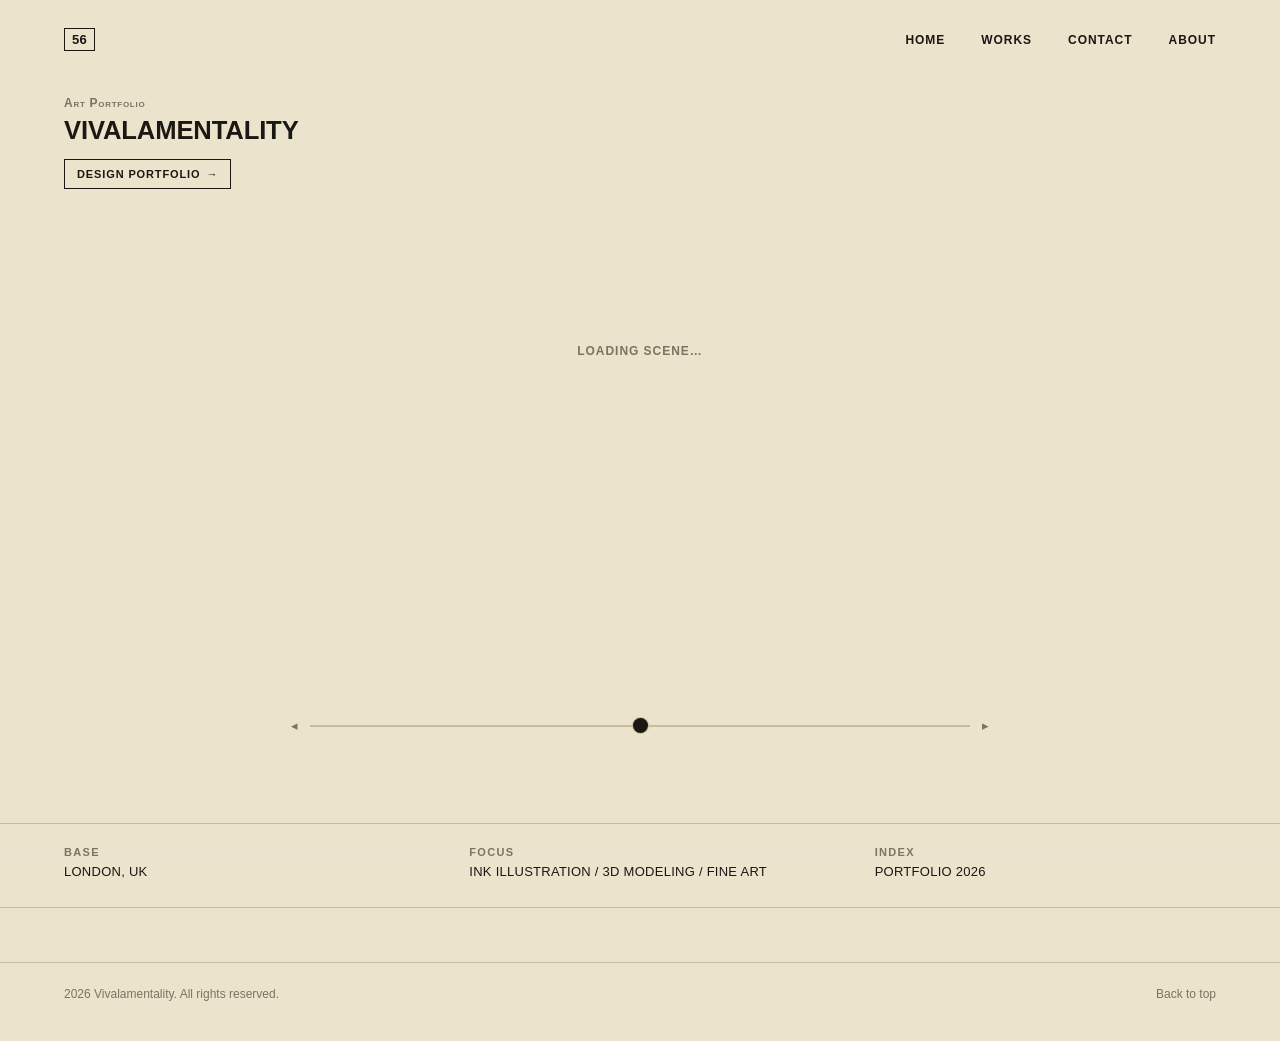
==== index.html @ f4236f4a "Add 'Design Portfolio' CTA button to the home hero New .hero__cta link under the VIVALAMENTALITY wor" ====
<!DOCTYPE html>
<html lang="en">
<head>
<meta charset="UTF-8" />
<meta name="viewport" content="width=device-width, initial-scale=1.0" />
<title>Platon — Fine Art & 3D</title>
<meta name="description" content="Platon — ink and pen fine art alongside 3D modeling and interactive work." />

<link rel="icon" type="image/svg+xml" href="favicon.svg" />
<link rel="stylesheet" href="css/style.css?v=19" />

<!-- Import map so the browser resolves the bare "three" specifier used in the js/ modules.
     This loads Three.js from a CDN, so the page needs an internet connection and must be
     served over http/https, not opened as a bare file:// — see README.md. -->
<script type="importmap">
{
  "imports": {
    "three": "https://unpkg.com/three@0.160.0/build/three.module.js",
    "three/addons/": "https://unpkg.com/three@0.160.0/examples/jsm/"
  }
}
</script>
</head>
<body>

<!-- ============================= HERO ============================= -->
<header class="hero" id="home">

  <nav class="nav">
    <a class="nav__mark" href="index.html" aria-label="Platon — home">
      <span class="stamp">56</span>
    </a>
    <ul class="nav__links">
      <li><a href="index.html">Home</a></li>
      <li><a href="works.html">Works</a></li>
      <li><a href="contact.html">Contact</a></li>
      <li><a href="about.html">About</a></li>
    </ul>
  </nav>

  <!-- A compact corner overlay — the model (below) is the actual focus. -->
  <div class="hero__layout">
    <div class="hero__text">
      <p class="eyebrow reveal">Art Portfolio</p>
      <h1 class="wordmark reveal"><span>VIVALAMENTALITY</span></h1>
      <a class="hero__cta reveal" href="https://vivadesigns.netlify.app" target="_blank" rel="noopener">
        Design Portfolio <span class="hero__cta__arrow" aria-hidden="true">→</span>
      </a>
    </div>

    <div class="hero__model">
      <div class="hero__stage">
        <canvas id="scene" aria-hidden="true"></canvas>
        <!-- Filled in by js/main.js with one button per clickable object,
             repositioned every frame to track that object on screen. -->
        <div class="hotspot-layer"></div>
        <p class="hero__loading">Loading scene…</p>
      </div>

      <div class="hero__rotate">
        <span class="hero__rotate-label" aria-hidden="true">◂</span>
        <input
          type="range"
          class="hero__rotate-slider"
          min="-180"
          max="180"
          value="0"
          step="1"
          aria-label="Rotate the model left or right"
        />
        <span class="hero__rotate-label" aria-hidden="true">▸</span>
      </div>
    </div>
  </div>

  <div class="hero__meta reveal">
    <div class="meta__item">
      <span class="meta__label">Base</span>
      <!-- EDIT ME: confirm city/country -->
      <span class="meta__value">London, UK</span>
    </div>
    <div class="meta__item">
      <span class="meta__label">Focus</span>
      <span class="meta__value">Ink Illustration / 3D Modeling / Fine Art</span>
    </div>
    <div class="meta__item">
      <span class="meta__label">Index</span>
      <span class="meta__value">Portfolio 2026</span>
    </div>
  </div>
</header>

<!-- Follows the cursor while hovering a 3D hotspot, previewing the work
     behind it. Deliberately outside the hero so its position:fixed is
     always relative to the viewport (see the CSS comment above
     .hotspot-plaque). -->
<div class="hotspot-plaque" id="hotspotPlaque">
  <img class="hotspot-plaque__thumb" id="hotspotPlaqueThumb" alt="" />
  <span class="hotspot-plaque__text">
    <span class="hotspot-plaque__title" id="hotspotPlaqueTitle"></span>
    <span class="hotspot-plaque__hint">View work →</span>
  </span>
</div>

<!--
  MARQUEE — every work (WORKS + NEW_WORKS — see js/works-data.js; not
  Sketches or Banned, kept out on purpose), scrolling continuously right to
  left. Filled in by js/marquee.js, which writes the list twice back to
  back so the loop is seamless (see the marquee-scroll keyframes in
  css/style.css, which translate exactly -50%). Add/remove works in
  js/works-data.js, not here.
-->
<div class="marquee" aria-label="Scrolling preview of all works">
  <div class="marquee__track" id="marqueeTrack"></div>
</div>

<footer class="footer">
  <span>2026 Vivalamentality. All rights reserved.</span>
  <a href="#home">Back to top</a>
</footer>

<script type="module" src="js/main.js?v=19"></script>
<script type="module" src="js/marquee.js?v=6"></script>
</body>
</html>
---- css/style.css ----
/* ==========================================================================
   PLATON — FINE ART & 3D PORTFOLIO
   Design tokens live at the top as custom properties. Everything below is
   built off them — change a value here rather than hunting through rules.
   ========================================================================== */

/* ---- Typeface: Helvetica + Akzidenz-Grotesk ----
   Both are licensed commercial typefaces — there is no free CDN source for
   either, so nothing is loaded over the network for them. If you own
   licensed webfont files for Akzidenz-Grotesk, drop them in assets/fonts/
   using exactly these filenames and they'll be picked up automatically with
   no other changes:
     assets/fonts/AkzidenzGrotesk-Regular.woff2
     assets/fonts/AkzidenzGrotesk-Bold.woff2
   Until then, the stack falls back to Helvetica Neue / Helvetica / Arial —
   whichever the visitor's system already has (Helvetica ships on macOS/iOS;
   Windows substitutes Arial, which is metrically identical). */
@font-face {
  font-family: "Akzidenz-Grotesk";
  src: url("../assets/fonts/AkzidenzGrotesk-Regular.woff2") format("woff2");
  font-weight: 400;
  font-display: swap;
}
@font-face {
  font-family: "Akzidenz-Grotesk";
  src: url("../assets/fonts/AkzidenzGrotesk-Bold.woff2") format("woff2");
  font-weight: 700;
  font-display: swap;
}

/* A rough, hand-stencilled display face — used only by the "Stencil It"
   tool on the War canvas page (canvas.html, see .stencil-tool below).
   Uppercase letters only; no digits or punctuation, so every rule using
   it lists a normal fallback right after it, letting the browser drop
   into --font-display glyph-by-glyph for whatever this doesn't cover. */
@font-face {
  font-family: "Warfont";
  src: url("../assets/fonts/Warfont-Regular.ttf") format("truetype");
  font-weight: 400;
  font-display: swap;
}

:root {
  /* ---- Color: aged-paper beige, near-black ink, and a muted stamp-red
     pulled straight from the accent marks in the artwork itself (the red
     stitching, the hazard stamp, the boxed rubber-stamp labels). ---- */
  --paper:      #ece3cd;
  --paper-dim:  #ddd2b4;
  --ink:        #1b1712;
  --muted:      #7c7360;
  --line:       #c8bc9c;
  --accent:     #a23a2c;
  --accent-ink: #fbf3e2;

  --font-display: "Akzidenz-Grotesk", "Helvetica Neue", Helvetica, Arial, sans-serif;
  --font-body: "Helvetica Neue", Helvetica, Arial, sans-serif;

  --container: 1280px;
  --gutter: clamp(24px, 5vw, 72px);
}

/* Dark mode: paper and ink swap roles — a piece lit on a dark gallery wall
   rather than a straight color inversion. */
@media (prefers-color-scheme: dark) {
  :root {
    --paper:      #14120e;
    --paper-dim:  #1d1a14;
    --ink:        #ece3cd;
    --muted:      #948a70;
    --line:       #332e22;
    --accent:     #d0584a;
    --accent-ink: #14120e;
  }
}
/* Explicit theme-toggle overrides win over the media query in both directions */
:root[data-theme="dark"] {
  --paper:      #14120e;
  --paper-dim:  #1d1a14;
  --ink:        #ece3cd;
  --muted:      #948a70;
  --line:       #332e22;
  --accent:     #d0584a;
  --accent-ink: #14120e;
}
:root[data-theme="light"] {
  --paper:      #ece3cd;
  --paper-dim:  #ddd2b4;
  --ink:        #1b1712;
  --muted:      #7c7360;
  --line:       #c8bc9c;
  --accent:     #a23a2c;
  --accent-ink: #fbf3e2;
}

/* ---- Reset ---- */
* { box-sizing: border-box; }
html { scroll-behavior: smooth; }
body {
  margin: 0;
  background: var(--paper);
  color: var(--ink);
  font-family: var(--font-body);
  -webkit-font-smoothing: antialiased;
  overflow-x: hidden;
}
a { color: inherit; text-decoration: none; }
ul { margin: 0; padding: 0; list-style: none; }
h1, h2, h3, p { margin: 0; }
button { font: inherit; color: inherit; }

@media (prefers-reduced-motion: reduce) {
  html { scroll-behavior: auto; }
  * { animation-duration: 0.001ms !important; transition-duration: 0.001ms !important; }
}

/* A small boxed "stamp" mark — echoes the rubber-stamp product labels
   ("DESTROY", "This product contains ANGER...") that recur in the work. */
.stamp {
  display: inline-flex;
  align-items: center;
  border: 1.5px solid var(--ink);
  padding: 3px 7px;
  font-family: var(--font-display);
  font-weight: 700;
  font-size: 13px;
  letter-spacing: 0.03em;
  color: var(--ink);
}

/* ==========================================================================
   HERO
   ========================================================================== */
.hero {
  position: relative;
  min-height: 100svh;
  display: flex;
  flex-direction: column;
  overflow: hidden;
}

/* The model is centered in the hero and dominates it (see the sizing on
   .hero__model below) — clamped by both viewport width and height so it
   never overflows on short or narrow screens. Text sits as a compact
   corner overlay instead of sharing a column with the model, so nothing
   competes with it for space. */
.hero__layout {
  flex: 1;
  display: flex;
  align-items: center;
  justify-content: center;
  padding: 0 var(--gutter);
}

.hero__text {
  position: absolute;
  top: 96px;
  left: var(--gutter);
  z-index: 4;
  max-width: 220px;
  pointer-events: none; /* the model sits centered behind/around it; never block its clicks */
}

/* Wraps the canvas stage and the rotate slider so the slider always reads
   as "attached to" the model, not a separate floating control. The model
   is the point of this page — sized to ~80% of the viewport in both
   directions (whichever is tighter), so text stays a small corner note. */
.hero__model {
  display: flex;
  flex-direction: column;
  gap: 16px;
  width: min(82vw, 78vh);
}

.hero__stage {
  position: relative;
  width: 100%;
  aspect-ratio: 1 / 1;
  /* Clips hotspot markers to the stage itself — during the hover-zoom, an
     off-screen object's marker can project past this box; without this
     its dashed outline would bleed past the edge. The canvas render isn't
     affected either way, since it's already sized to exactly fill this box. */
  overflow: hidden;
}
.hero__loading {
  position: absolute;
  inset: 0;
  display: flex;
  align-items: center;
  justify-content: center;
  font-size: 12px;
  font-weight: 700;
  letter-spacing: 0.08em;
  text-transform: uppercase;
  color: var(--muted);
}
.hero__loading[hidden] { display: none; }

#scene {
  position: absolute;
  inset: 0;
  width: 100%;
  height: 100%;
  display: block;
  cursor: grab;
  touch-action: none; /* dragging rotates the model, not the page */
}
#scene.is-dragging { cursor: grabbing; }

/* Always-visible (if faint) rectangles over each clickable part of the
   model — the point is that you never have to guess where you can click. */
.hotspot-layer {
  position: absolute;
  inset: 0;
  z-index: 3;
  pointer-events: none;
}
/* The actual clickable/hoverable element. Invisible on purpose — it's
   positioned via the stable layoutCamera (see main.js) so hovering it can
   never move or resize it out from under the cursor; the visible outline
   is the separate .hotspot-marker__box below, which is free to track the
   live/zooming camera since it has no pointer events of its own. */
.hotspot-marker {
  position: absolute;
  margin: 0;
  padding: 0;
  border: 0;
  background: transparent;
  cursor: pointer;
  pointer-events: auto;
}
.hotspot-marker:focus-visible { outline: none; }
.hotspot-marker[hidden] { display: none; }

.hotspot-marker__box {
  position: absolute;
  pointer-events: none;
  border-radius: 3px;
  border: 1.5px dashed color-mix(in srgb, var(--accent) 55%, transparent);
  background: color-mix(in srgb, var(--accent) 6%, transparent);
  transition: border-color 0.2s ease, background-color 0.2s ease, box-shadow 0.2s ease;
}
.hotspot-marker__box.is-active {
  border-style: solid;
  border-color: var(--accent);
  background: color-mix(in srgb, var(--accent) 16%, transparent);
  box-shadow: 0 0 0 3px color-mix(in srgb, var(--accent) 22%, transparent);
}
.hotspot-marker__box[hidden] { display: none; }

/* Rotate slider, sitting right under the stage. */
.hero__rotate {
  display: flex;
  align-items: center;
  gap: 10px;
  padding: 0 2px;
}
.hero__rotate-label {
  font-size: 13px;
  color: var(--muted);
  user-select: none;
}
.hero__rotate-slider {
  flex: 1;
  -webkit-appearance: none;
  appearance: none;
  height: 2px;
  background: var(--line);
  outline-offset: 6px;
  cursor: ew-resize;
}
.hero__rotate-slider::-webkit-slider-thumb {
  -webkit-appearance: none;
  width: 15px;
  height: 15px;
  border-radius: 50%;
  background: var(--ink);
  box-shadow: 0 0 0 1px var(--line);
  cursor: ew-resize;
}
.hero__rotate-slider::-moz-range-thumb {
  width: 15px;
  height: 15px;
  border: none;
  border-radius: 50%;
  background: var(--ink);
  box-shadow: 0 0 0 1px var(--line);
  cursor: ew-resize;
}
.hero__rotate-slider::-moz-range-track { height: 2px; background: var(--line); }
.hero__rotate-slider:focus-visible { outline: 2px solid var(--accent); }

@media (max-width: 640px) {
  /* .hero__layout is a row-direction flex on desktop (fine, since
     .hero__text is taken out of flow there) — on mobile .hero__text
     rejoins normal flow, so this needs to explicitly stack the two
     instead of trying to fit them side by side in a row. */
  .hero__layout { flex-direction: column; padding-top: 0; }
  .hero__text { position: static; padding: 100px var(--gutter) 0; max-width: none; }
  .hero__model { width: min(84vw, 52vh); margin: 24px auto 0; }
}

.nav {
  position: absolute;
  top: 0;
  left: 0;
  right: 0;
  display: flex;
  align-items: center;
  justify-content: space-between;
  padding: 28px var(--gutter) 0;
  z-index: 5;
}
.nav__mark { color: var(--ink); }
.nav__links {
  display: flex;
  gap: clamp(16px, 3vw, 36px);
  font-size: 12px;
  font-weight: 700;
  letter-spacing: 0.08em;
  text-transform: uppercase;
}
.nav__links a {
  position: relative;
  padding-bottom: 4px;
}
.nav__links a::after {
  content: "";
  position: absolute;
  left: 0; right: 100%;
  bottom: 0;
  height: 1px;
  background: var(--accent);
  transition: right 0.25s ease;
}
.nav__links a:hover::after,
.nav__links a:focus-visible::after {
  right: 0;
}
.nav__links a:focus-visible {
  outline: 2px solid var(--accent);
  outline-offset: 4px;
}
/* Used on pages without a full-bleed hero behind it (works.html,
   contact.html, about.html), so the nav sits in normal flow instead of
   overlaying absolute at the top. */
.nav--static { position: static; padding: 28px var(--gutter); }

.eyebrow {
  font-size: 12px;
  font-weight: 700;
  letter-spacing: 0.06em;
  color: var(--muted);
  margin-bottom: 6px;
  font-variant: small-caps;
}
/* Kept deliberately small — the model is the point of this page, not the
   wordmark (see the comment on .hero__model above). */
.wordmark {
  font-family: var(--font-display);
  font-weight: 700;
  font-size: clamp(18px, 2vw, 26px);
  line-height: 1.15;
  letter-spacing: -0.005em;
  text-wrap: balance;
}

/* Links out to the separate design portfolio site. Boxed like .stamp and
   the rubber-stamp product labels recurring in the artwork, rather than
   a plain text link — this is the one place on the page asking for a
   click, so it should read as a button, not a caption. .hero__text above
   is pointer-events: none (the model behind it needs the clicks), so
   this needs its own pointer-events: auto to stay clickable. */
.hero__cta {
  display: inline-flex;
  align-items: center;
  gap: 6px;
  margin-top: 14px;
  padding: 8px 12px;
  border: 1.5px solid var(--ink);
  font-family: var(--font-display);
  font-weight: 700;
  font-size: 11px;
  letter-spacing: 0.08em;
  text-transform: uppercase;
  color: var(--ink);
  pointer-events: auto;
  transition: color 0.2s ease, background-color 0.2s ease, border-color 0.2s ease;
}
.hero__cta:hover,
.hero__cta:focus-visible {
  color: var(--accent-ink);
  background: var(--accent);
  border-color: var(--accent);
}
.hero__cta:focus-visible { outline: 2px solid var(--accent); outline-offset: 3px; }
.hero__cta__arrow { display: inline-block; transition: transform 0.2s ease; }
.hero__cta:hover .hero__cta__arrow,
.hero__cta:focus-visible .hero__cta__arrow { transform: translateX(3px); }
.hero__cta.reveal { animation-delay: 0.16s; }

.hero__meta {
  position: relative;
  z-index: 4;
  display: grid;
  grid-template-columns: repeat(3, 1fr);
  gap: var(--gutter);
  padding: 22px var(--gutter) 28px;
  border-top: 1px solid var(--line);
  margin-top: clamp(40px, 10vh, 120px);
  background: linear-gradient(to top, var(--paper) 40%, transparent);
}
.meta__item { display: flex; flex-direction: column; gap: 6px; }
.meta__label {
  font-size: 11px;
  font-weight: 700;
  letter-spacing: 0.12em;
  text-transform: uppercase;
  color: var(--muted);
}
.meta__value {
  font-size: 13px;
  letter-spacing: 0.02em;
  text-transform: uppercase;
  font-weight: 500;
}

@media (max-width: 720px) {
  .hero__meta { grid-template-columns: 1fr; gap: 14px; }
}

/* Load-in reveal — a single orchestrated moment, not per-element chaos */
.reveal {
  animation: rise 0.9s cubic-bezier(0.16, 1, 0.3, 1) both;
}
.wordmark.reveal { animation-delay: 0.08s; }
.hero__meta.reveal { animation-delay: 0.32s; }
@keyframes rise {
  from { opacity: 0; transform: translateY(18px); }
  to   { opacity: 1; transform: translateY(0); }
}

/* ==========================================================================
   MARQUEE — the home page's continuously-scrolling strip of works, each
   piece a real link straight into the Works page (see index.html).
   ========================================================================== */
.marquee {
  border-top: 1px solid var(--line);
  border-bottom: 1px solid var(--line);
  padding: clamp(20px, 3vh, 32px) 0;
  overflow: hidden;
}
.marquee__track {
  display: flex;
  width: max-content;
  gap: clamp(14px, 2vw, 24px);
  animation: marquee-scroll 42s linear infinite;
}
/* Pausing on hover (rather than only on the exact item) means moving the
   cursor to click accurately never fights the motion. */
.marquee:hover .marquee__track,
.marquee__track:has(:focus-visible) {
  animation-play-state: paused;
}
@keyframes marquee-scroll {
  from { transform: translateX(0); }
  to   { transform: translateX(-50%); }
}
@media (prefers-reduced-motion: reduce) {
  .marquee__track { animation: none; overflow-x: auto; }
}

.marquee__item {
  position: relative;
  display: block;
  flex: 0 0 auto;
  width: clamp(140px, 15vw, 210px);
  aspect-ratio: 3 / 4;
  overflow: hidden;
  background: var(--paper-dim);
}
.marquee__item img {
  width: 100%;
  height: 100%;
  object-fit: cover;
  filter: grayscale(0.08) contrast(1.03);
  /* Deliberately static — no hover zoom here, same as .card__frame img
     above. The marquee still pauses its scroll on hover (see .marquee:hover
     above) so a hovered piece stays put to look at, just without scaling
     up — the magnifier is reserved for the work detail view. */
  transition: filter 0.3s ease;
}
.marquee__item:hover img,
.marquee__item:focus-visible img { filter: grayscale(0) contrast(1.05); }
.marquee__item:focus-visible { outline: 2px solid var(--accent); outline-offset: -2px; }
.marquee__caption {
  position: absolute;
  inset: auto 0 0 0;
  padding: 10px;
  background: linear-gradient(to top, color-mix(in srgb, var(--ink) 80%, transparent), transparent);
  color: var(--accent-ink);
  font-size: 11px;
  font-weight: 700;
  letter-spacing: 0.04em;
  text-transform: uppercase;
  opacity: 0;
  transform: translateY(6px);
  transition: opacity 0.2s ease, transform 0.2s ease;
}
.marquee__item:hover .marquee__caption,
.marquee__item:focus-visible .marquee__caption {
  opacity: 1;
  transform: translateY(0);
}

/* ==========================================================================
   SECTIONS (About / Works / Contact)
   ========================================================================== */
.section {
  max-width: var(--container);
  margin: 0 auto;
  padding: clamp(64px, 12vh, 140px) var(--gutter);
}
.section__head {
  margin-bottom: clamp(32px, 6vh, 56px);
}
.section__title {
  font-family: var(--font-display);
  font-weight: 700;
  font-size: clamp(32px, 4vw, 48px);
  text-transform: uppercase;
  letter-spacing: -0.01em;
}

/* A subsection nested within the Works page (Sketches, Banned) — smaller
   than a full .section__title so it reads as "part of Works", not a new
   page section, and sits closer to what came before it. */
.section--sub { padding-top: clamp(24px, 5vh, 56px); }

/* The second half of the Works grid (see works.html) — no header of its
   own, so it should read as more rows of the same grid above it, not a
   new section. Top padding matches .grid's own row gap exactly (rather
   than 0), so the seam between the two grids falls at the same spacing
   as every other row break inside a single grid — 0 would pull that one
   seam noticeably tighter than the rest. Only the section directly
   before it needs trimming to match: whichever series section follows
   this one (Banned) still opens with .section--sub's normal top padding,
   so the gap re-appears there, where a new named series legitimately
   starts. */
.section--continued { padding-top: clamp(18px, 2.6vw, 28px); }
.works:has(+ .section--continued) { padding-bottom: 0; }
.subsection__kicker {
  display: block;
  font-size: 11px;
  font-weight: 700;
  letter-spacing: 0.12em;
  text-transform: uppercase;
  color: var(--muted);
  margin-bottom: 6px;
}
.subsection__title {
  font-family: var(--font-display);
  font-weight: 700;
  font-size: clamp(22px, 2.8vw, 32px);
  text-transform: uppercase;
  letter-spacing: -0.01em;
}

/* ---- About ---- */
.about__copy p {
  font-size: clamp(17px, 1.7vw, 21px);
  line-height: 1.7;
  color: var(--ink);
  max-width: 62ch;
}
.about__copy p + p { margin-top: 20px; }

/* ---- Works ---- */
.grid {
  display: grid;
  grid-template-columns: repeat(3, 1fr);
  gap: clamp(18px, 2.6vw, 28px);
}
@media (max-width: 980px) { .grid { grid-template-columns: repeat(2, 1fr); } }
@media (max-width: 620px) { .grid { grid-template-columns: 1fr; } }

.card { position: relative; }
.card__frame {
  position: relative;
  display: block;
  width: 100%;
  aspect-ratio: 3 / 4;
  border: none;
  padding: 0;
  margin: 0;
  background: var(--paper-dim);
  overflow: hidden;
  cursor: pointer;
  transition: transform 0.3s ease;
}
.card__frame img {
  width: 100%;
  height: 100%;
  object-fit: cover;
  display: block;
  filter: grayscale(0.08) contrast(1.03);
  /* Deliberately static — no hover zoom here. The magnifier lives only on
     the work detail view (.work-hero__image, below), which is where a
     click takes you to actually look closer; the grid/marquee stay plain
     browsing surfaces. */
  transition: filter 0.4s ease;
}
.card__frame:hover img,
.card__frame:focus-visible img { filter: grayscale(0) contrast(1.05); }
.card__frame:focus-visible { outline: 2px solid var(--accent); outline-offset: 3px; }

/* ---- Contact ---- */
.contact__grid {
  display: grid;
  grid-template-columns: 1fr 1fr;
  gap: clamp(32px, 6vw, 80px);
  align-items: start;
}
.contact__lede {
  font-family: var(--font-display);
  font-weight: 700;
  font-size: clamp(28px, 3.4vw, 42px);
  line-height: 1.15;
  text-transform: uppercase;
}
.contact__details { display: flex; flex-direction: column; }
.contact__row {
  display: flex;
  align-items: center;
  justify-content: space-between;
  gap: 16px;
  padding: 20px 0;
  border-bottom: 1px solid var(--line);
  transition: color 0.2s ease;
}
a.contact__row:hover { color: var(--accent); }
a.contact__row:focus-visible { outline: 2px solid var(--accent); outline-offset: 4px; }
.contact__label {
  font-size: 12px;
  font-weight: 700;
  text-transform: uppercase;
  letter-spacing: 0.08em;
  color: var(--muted);
}
.contact__value {
  font-size: clamp(16px, 1.8vw, 20px);
  font-weight: 500;
}
@media (max-width: 860px) {
  .contact__grid { grid-template-columns: 1fr; }
}

/* ---- Footer ---- */
.footer {
  display: flex;
  align-items: center;
  justify-content: space-between;
  padding: 24px var(--gutter) 40px;
  max-width: var(--container);
  margin: 0 auto;
  font-size: 12px;
  color: var(--muted);
}
.footer a { transition: color 0.2s ease; }
.footer a:hover { color: var(--accent); }

/* ==========================================================================
   HOTSPOT PLAQUE
   Lives at the body level (not nested under the hero) so its position:fixed
   is always relative to the viewport, never thrown off by an ancestor's
   transform. Follows the cursor while hovering a 3D hotspot marker. Stays
   in the DOM at all times and fades/scales in via .is-visible instead of
   toggling display, so it appears and disappears smoothly rather than
   snapping.
   ========================================================================== */
.hotspot-plaque {
  position: fixed;
  z-index: 60;
  top: 0;
  left: 0;
  display: flex;
  align-items: center;
  gap: 10px;
  background: var(--ink);
  color: var(--accent-ink);
  padding: 8px 10px 8px 8px;
  pointer-events: none;
  box-shadow: 2px 3px 0 color-mix(in srgb, var(--ink) 45%, transparent);
  opacity: 0;
  transform: translateY(4px) scale(0.96);
  transform-origin: top left;
  transition: opacity 0.22s ease, transform 0.22s cubic-bezier(0.16, 1, 0.3, 1);
}
.hotspot-plaque.is-visible {
  opacity: 1;
  transform: translateY(0) scale(1);
}
.hotspot-plaque__thumb {
  width: 40px;
  height: 40px;
  object-fit: cover;
  flex-shrink: 0;
}
.hotspot-plaque__text { display: flex; flex-direction: column; gap: 2px; }
.hotspot-plaque__title {
  font-size: 12px;
  font-weight: 700;
  letter-spacing: 0.03em;
  white-space: nowrap;
}
.hotspot-plaque__hint {
  font-size: 10px;
  font-weight: 500;
  letter-spacing: 0.06em;
  text-transform: uppercase;
  color: color-mix(in srgb, var(--accent-ink) 65%, transparent);
  white-space: nowrap;
}

/* ==========================================================================
   WORK DETAIL VIEW (the #workDetail block at the top of works.html,
   revealed by js/works-page.js when the URL has ?w=<file>)
   ========================================================================== */
.work-hero {
  max-width: var(--container);
  margin: 0 auto;
  padding: clamp(110px, 16vh, 180px) var(--gutter) clamp(32px, 6vh, 64px);
}
.work-back {
  display: inline-block;
  margin-bottom: 28px;
  font-size: 12px;
  font-weight: 700;
  letter-spacing: 0.08em;
  text-transform: uppercase;
  color: var(--muted);
  transition: color 0.2s ease;
}
.work-back:hover { color: var(--accent); }
.work-hero__image-wrap {
  display: flex;
  justify-content: center;
  margin-bottom: clamp(24px, 5vh, 48px);
  background: var(--paper-dim);
  /* Clips the magnifier below — scaling .work-hero__image up on hover
     would otherwise just spill past this box instead of cropping into it. */
  overflow: hidden;
  cursor: zoom-in;
}
.work-hero__image {
  display: block;
  max-width: 100%;
  max-height: 74vh;
  object-fit: contain;
  /* The only place on the site with a hover-zoom magnifier — see
     js/works-page.js's trackZoomOrigin, which keeps --zoom-x/--zoom-y
     matched to the cursor so it magnifies from wherever you're actually
     pointing. The Works grid and marquee stay plain/static on purpose;
     landing on a piece's own page is what unlocks a closer look. */
  transform-origin: var(--zoom-x, 50%) var(--zoom-y, 50%);
  transition: transform 0.35s cubic-bezier(0.16, 1, 0.3, 1);
}
.work-hero__image-wrap:hover .work-hero__image { transform: scale(1.8); }
.work-hero__meta { text-align: center; }
.work-hero__medium {
  display: block;
  font-size: 12px;
  font-weight: 700;
  letter-spacing: 0.1em;
  text-transform: uppercase;
  color: var(--muted);
  margin-bottom: 8px;
}
.work-hero__title {
  font-family: var(--font-display);
  font-weight: 700;
  font-size: clamp(28px, 4vw, 48px);
  text-transform: uppercase;
}
.work-hero__desc {
  margin-top: 14px;
  font-size: 14px;
  font-style: italic;
  color: var(--muted);
}

/* ==========================================================================
   CANVAS VIEWER (canvas.html?piece=<id>, filled in by js/canvas-viewer.js
   from js/canvas-data.js) — a physical canvas painting shown as a
   turnable, zoomable 3D box (front face = the piece's photo) instead of a
   flat image, plus a gallery of close-up photos underneath. Reuses
   .work-hero__medium/__title from the block above so the heading reads
   identically to a normal work's detail page.
   ========================================================================== */
.canvas-hero {
  max-width: var(--container);
  margin: 0 auto;
  padding: clamp(110px, 16vh, 180px) var(--gutter) clamp(64px, 10vh, 120px);
}
.canvas-hero__meta {
  text-align: center;
  margin-bottom: clamp(24px, 5vh, 48px);
}

/* Square, like .hero__stage on the home page — the 3D viewer frames the
   canvas box around its own diagonal (see canvas-viewer.js's
   frameCameraToFit), so the stage's own aspect ratio doesn't need to
   match the artwork's; square just keeps this page visually consistent
   with the home hero. No background and no overflow clipping, on
   purpose: the renderer itself clears to fully transparent, so the
   piece floats directly on the page's own background instead of
   sitting in a separate boxed-off square, and nothing here can clip a
   corner as it turns. */
.canvas-stage {
  position: relative;
  width: min(70vw, 66vh);
  max-width: 560px;
  aspect-ratio: 1 / 1;
  margin: 0 auto;
}
#canvasScene {
  position: absolute;
  inset: 0;
  width: 100%;
  height: 100%;
  display: block;
  cursor: grab;
  touch-action: none; /* dragging orbits the piece, not the page */
}
#canvasScene.is-dragging { cursor: grabbing; }
.canvas-stage__loading {
  position: absolute;
  inset: 0;
  display: flex;
  align-items: center;
  justify-content: center;
  font-size: 12px;
  font-weight: 700;
  letter-spacing: 0.08em;
  text-transform: uppercase;
  color: var(--muted);
  background: var(--paper-dim);
}
.canvas-stage__loading[hidden] { display: none; }
.canvas-stage__hint {
  text-align: center;
  margin-top: 14px;
  font-size: 11px;
  font-weight: 700;
  letter-spacing: 0.06em;
  text-transform: uppercase;
  color: var(--muted);
  opacity: 0.8;
}

.canvas-gallery { margin-top: clamp(64px, 10vh, 120px); }
.canvas-gallery .section__head { margin-bottom: clamp(24px, 5vh, 40px); }

/* ==========================================================================
   STENCIL TOOL — canvas.html's "Stencil It" widget (currently War-only,
   see js/canvas-data.js's stencilFont + js/canvas-viewer.js's
   renderStencilTool). Type into the input, the button stamps whatever's
   typed in the Warfont face, with a little press + off-kilter rotation
   each time — a hand-stamp, not a perfectly centered logo.
   ========================================================================== */
.stencil-tool {
  margin-top: clamp(64px, 10vh, 120px);
  text-align: center;
}
.stencil-tool .section__head { margin-bottom: clamp(24px, 5vh, 40px); }
.stencil-tool__label {
  display: block;
  margin-bottom: 10px;
  font-size: 11px;
  font-weight: 700;
  letter-spacing: 0.08em;
  text-transform: uppercase;
  color: var(--muted);
}
.stencil-tool__input {
  display: block;
  width: min(100%, 360px);
  margin: 0 auto 28px;
  padding: 10px 4px;
  border: none;
  border-bottom: 1.5px solid var(--line);
  background: transparent;
  color: var(--ink);
  font: inherit;
  font-size: 16px;
  text-align: center;
  letter-spacing: 0.02em;
  transition: border-color 0.2s ease;
}
.stencil-tool__input::placeholder { color: var(--muted); }
.stencil-tool__input:focus-visible {
  outline: none;
  border-color: var(--accent);
}

/* The stamp itself — a plaque you press, like the boxed rubber-stamp
   labels recurring in the artwork ("This product contains…"). */
.stencil-tool__stamp {
  display: inline-flex;
  align-items: center;
  justify-content: center;
  min-width: min(100%, 480px);
  padding: clamp(28px, 5vw, 48px) clamp(24px, 4vw, 40px);
  border: 2px solid var(--ink);
  background: transparent;
  cursor: pointer;
  transition: transform 0.08s ease, border-color 0.2s ease;
}
.stencil-tool__stamp:hover { border-color: var(--accent); }
.stencil-tool__stamp:active { transform: scale(0.94); }
.stencil-tool__stamp:focus-visible { outline: 2px solid var(--accent); outline-offset: 4px; }
.stencil-tool__preview {
  display: inline-block;
  font-family: "Warfont", var(--font-display);
  font-size: clamp(32px, 7vw, 72px);
  line-height: 1;
  color: var(--accent);
  text-transform: uppercase;
  word-break: break-word;
  /* Reset on every stamp (see js/canvas-viewer.js) to a fresh small
     random angle — a real stamp never lands perfectly level twice. */
  transition: transform 0.12s cubic-bezier(0.34, 1.56, 0.64, 1);
}
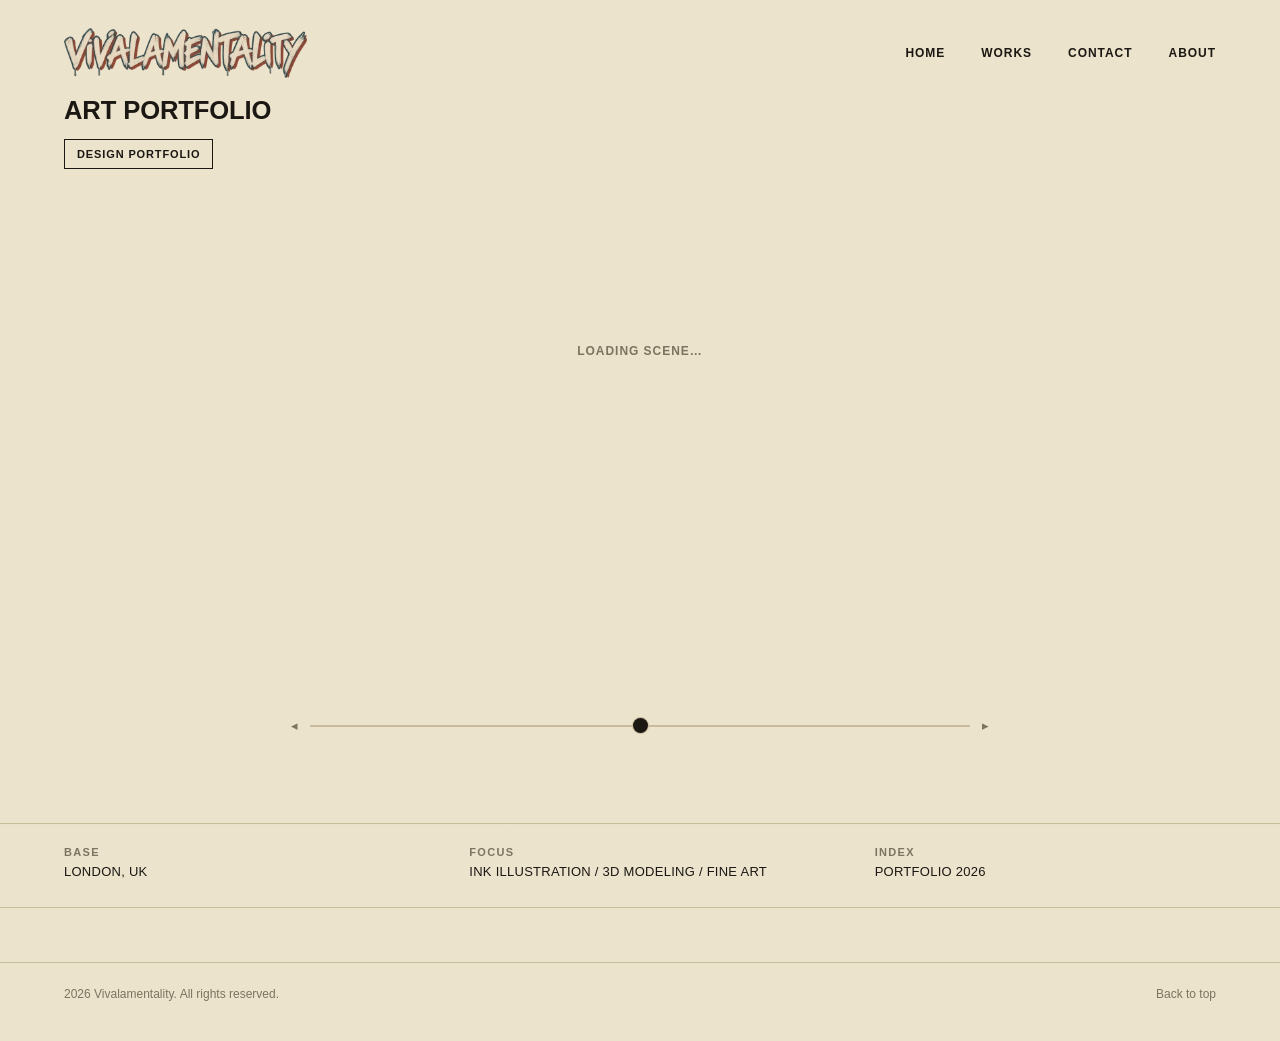
==== commit 84b14c6a: "Header: Vivalamentality logo replaces the 56 stamp; drop arrows The wordmark logo sits in the header" ====
--- a/index.html
+++ b/index.html
@@ -7,7 +7,7 @@
 <meta name="description" content="Platon — ink and pen fine art alongside 3D modeling and interactive work." />
 
 <link rel="icon" type="image/svg+xml" href="favicon.svg" />
-<link rel="stylesheet" href="css/style.css?v=19" />
+<link rel="stylesheet" href="css/style.css?v=22" />
 
 <!-- Import map so the browser resolves the bare "three" specifier used in the js/ modules.
      This loads Three.js from a CDN, so the page needs an internet connection and must be
@@ -27,8 +27,8 @@
 <header class="hero" id="home">
 
   <nav class="nav">
-    <a class="nav__mark" href="index.html" aria-label="Platon — home">
-      <span class="stamp">56</span>
+    <a class="nav__mark" href="index.html" aria-label="Vivalamentality, back to home">
+      <img src="assets/logo-vivalamentality.webp" alt="Vivalamentality" width="720" height="148" />
     </a>
     <ul class="nav__links">
       <li><a href="index.html">Home</a></li>
@@ -41,10 +41,9 @@
   <!-- A compact corner overlay — the model (below) is the actual focus. -->
   <div class="hero__layout">
     <div class="hero__text">
-      <p class="eyebrow reveal">Art Portfolio</p>
-      <h1 class="wordmark reveal"><span>VIVALAMENTALITY</span></h1>
+      <h1 class="wordmark reveal"><span>ART PORTFOLIO</span></h1>
       <a class="hero__cta reveal" href="https://vivadesigns.netlify.app" target="_blank" rel="noopener">
-        Design Portfolio <span class="hero__cta__arrow" aria-hidden="true">→</span>
+        Design Portfolio
       </a>
     </div>
 
@@ -98,7 +97,7 @@
   <img class="hotspot-plaque__thumb" id="hotspotPlaqueThumb" alt="" />
   <span class="hotspot-plaque__text">
     <span class="hotspot-plaque__title" id="hotspotPlaqueTitle"></span>
-    <span class="hotspot-plaque__hint">View work →</span>
+    <span class="hotspot-plaque__hint">View work</span>
   </span>
 </div>
 
--- a/css/style.css
+++ b/css/style.css
@@ -307,10 +307,25 @@
   display: flex;
   align-items: center;
   justify-content: space-between;
+  gap: clamp(16px, 3vw, 40px);
   padding: 28px var(--gutter) 0;
   z-index: 5;
 }
-.nav__mark { color: var(--ink); }
+/* The wordmark logo — on every page it links back to the home page. */
+.nav__mark {
+  display: block;
+  flex: none;
+  color: var(--ink);
+  transition: transform 0.2s ease, opacity 0.2s ease;
+}
+.nav__mark img {
+  display: block;
+  height: clamp(34px, 4.2vw, 50px);
+  width: auto;
+}
+.nav__mark:hover { transform: rotate(-2deg) scale(1.04); }
+.nav__mark:active { opacity: 0.75; }
+.nav__mark:focus-visible { outline: 2px solid var(--accent); outline-offset: 4px; }
 .nav__links {
   display: flex;
   gap: clamp(16px, 3vw, 36px);
@@ -393,9 +408,6 @@
   border-color: var(--accent);
 }
 .hero__cta:focus-visible { outline: 2px solid var(--accent); outline-offset: 3px; }
-.hero__cta__arrow { display: inline-block; transition: transform 0.2s ease; }
-.hero__cta:hover .hero__cta__arrow,
-.hero__cta:focus-visible .hero__cta__arrow { transform: translateX(3px); }
 .hero__cta.reveal { animation-delay: 0.16s; }
 
 .hero__meta {
